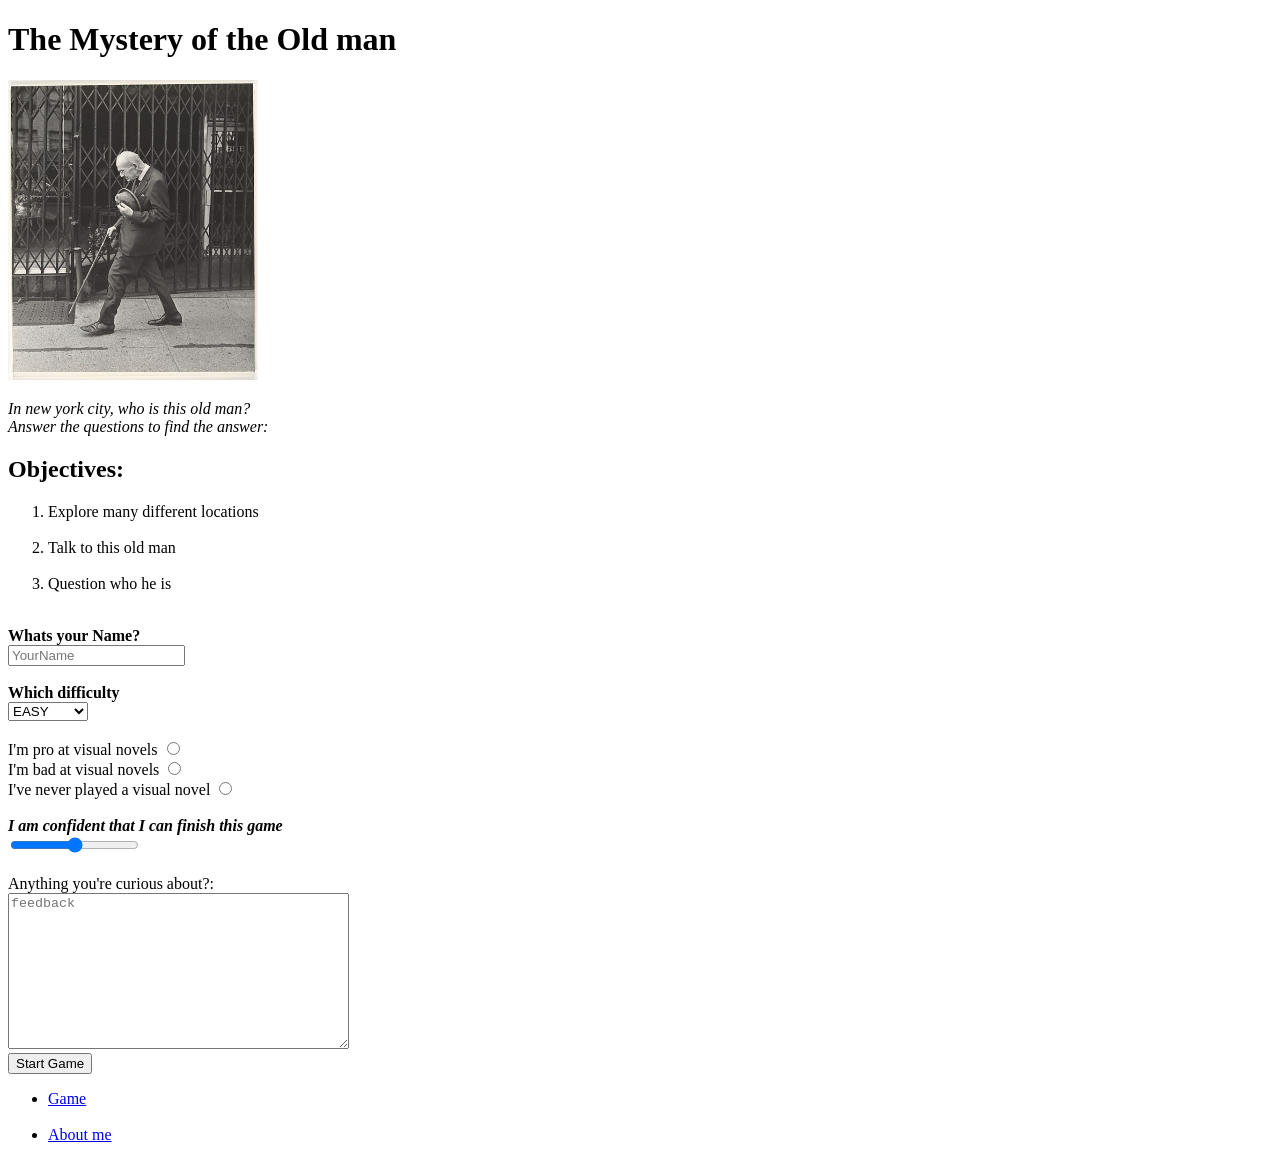
==== index.html @ 1ff6e743 "commit" ====
<!DOCTYPE html>
<html lang="en">
<head>
    <meta charset="UTF-8">
    <meta name="viewport" content="width=device-width, initial-scale=1.0">
    <title>Game</title>
</head>
<body>
    <h1>The Mystery of the Old man</h1>
    <img src="restricted.jpg" width="250"height=300>
    <p><i>In new york city, who is this old man? <br>Answer the questions to find the answer:</i></p>
        <h2>Objectives:</h2>
<ol>
<li>Explore many different locations</li>
<br>
<li>Talk to this old man</li>
<br>
<li>Question who he is</li>
</ol>
<br>
    <form method="get" action="game.html">
        <label for="firstquestion"><b>Whats your Name?</b></label>
        <br>
        <input type="email" id="firstquestion" name="firstquestion" placeholder="YourName">
        <br>
        <br>
        <label for="dropdown"><b>Which difficulty</b></label>
        <br>
        <select name="dropdown">
            <option value="At school">EASY</option>
            <option value="At home">NORMAL</option>
            <option value="At park">HARD</option>
        </select>
        <br>
        <br>
        <label for="radiotype">I'm pro at visual novels</label>
        <input type="radio" id="radiotype" name="radiotype">
        <br>
        <label for="radiotype2">I'm bad at visual novels</label>
        <input type="radio" id="radiotype2" name="radiotype">
        <br>
        <label for="radiotype3">I've never played a visual novel</label>
        <input type="radio" id="radiotype3" name="radiotype">

        <br>
        <br>
        <label for="field"><b><i>I am confident that I can finish this game</i></b></label>
        <br>
        <input type="range" id="field" name="field">
        <br>
        <br>
        <label for="Iontknow">Anything you're curious about?:</label>
        <br>
        <textarea name="Iontknow" id="Iontknow" placeholder="feedback" cols="40" rows="10"></textarea>
        <br>
        <input type="submit" value="Start Game">

    </form>
    <ul>
        <li><a href="game.html">Game</a></li>
        <br>
        <li><a href="aboutme.html">About me</a></li>
    </ul>
</body>
</html>
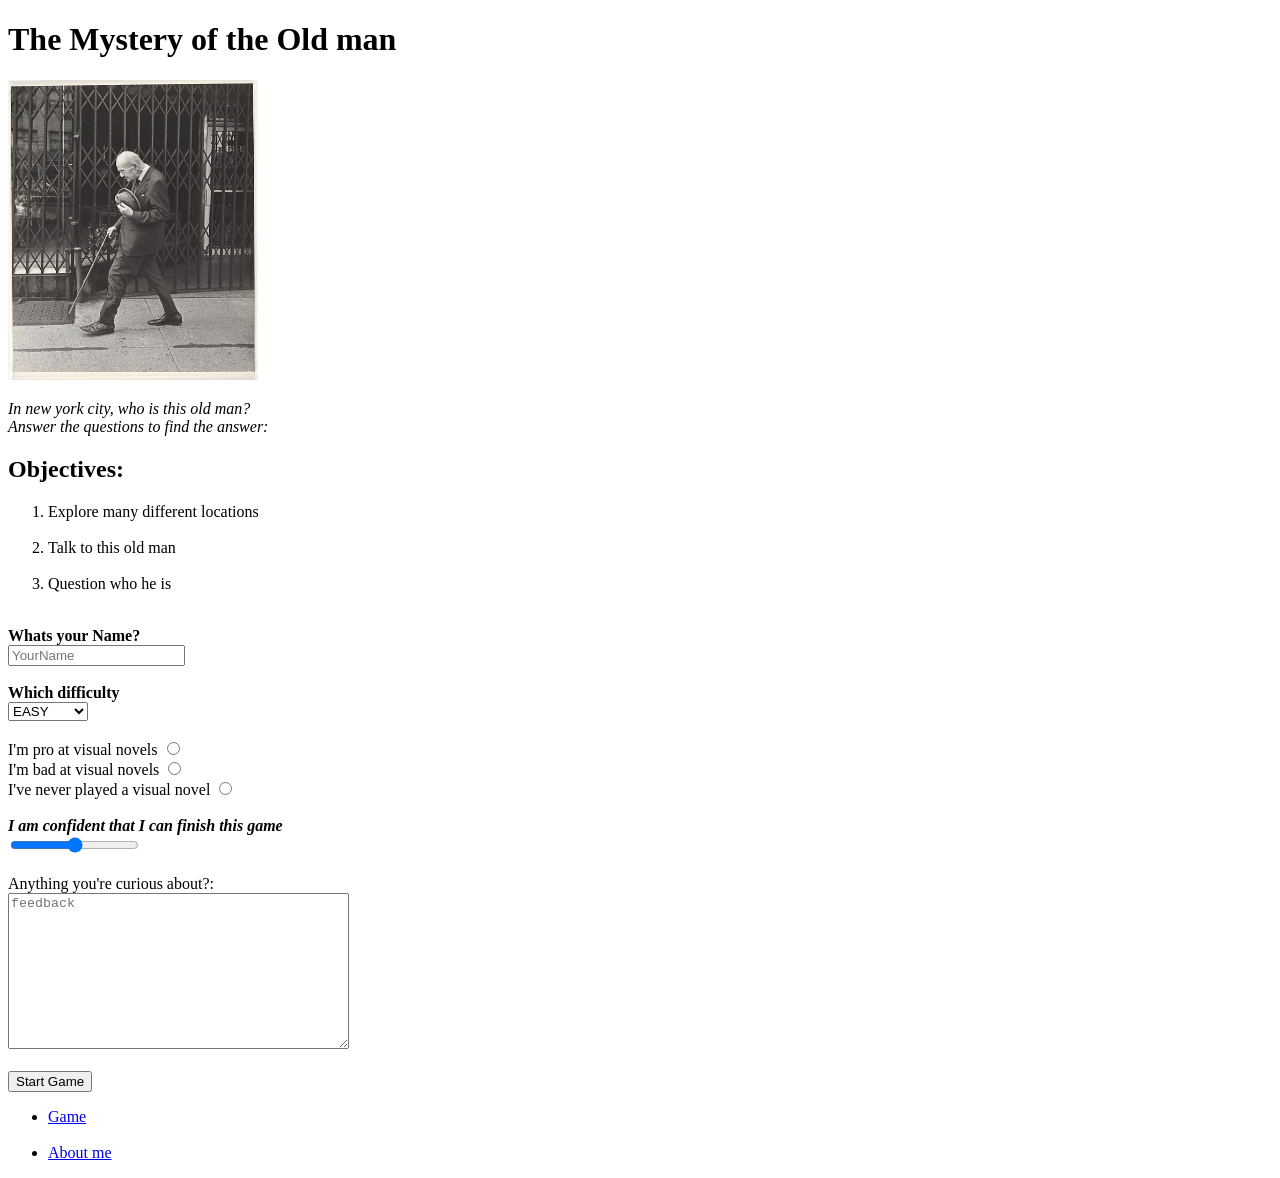
==== commit a49b04a7: "commit" ====
--- a/index.html
+++ b/index.html
@@ -6,9 +6,15 @@
     <title>Game</title>
 </head>
 <body>
-    <h1>The Mystery of the Old man</h1>
+    <header>
+        <h1>The Mystery of the Old man</h1>
+    </header>
+    <main>
+        <section>
     <img src="restricted.jpg" width="250"height=300>
     <p><i>In new york city, who is this old man? <br>Answer the questions to find the answer:</i></p>
+    </section>
+    <section>
         <h2>Objectives:</h2>
 <ol>
 <li>Explore many different locations</li>
@@ -17,13 +23,17 @@
 <br>
 <li>Question who he is</li>
 </ol>
+</section>
 <br>
+<section>
     <form method="get" action="game.html">
+        <section>
         <label for="firstquestion"><b>Whats your Name?</b></label>
         <br>
         <input type="email" id="firstquestion" name="firstquestion" placeholder="YourName">
+        </section>
         <br>
-        <br>
+        <section>
         <label for="dropdown"><b>Which difficulty</b></label>
         <br>
         <select name="dropdown">
@@ -31,8 +41,9 @@
             <option value="At home">NORMAL</option>
             <option value="At park">HARD</option>
         </select>
+        </section>
         <br>
-        <br>
+        <section>
         <label for="radiotype">I'm pro at visual novels</label>
         <input type="radio" id="radiotype" name="radiotype">
         <br>
@@ -41,25 +52,33 @@
         <br>
         <label for="radiotype3">I've never played a visual novel</label>
         <input type="radio" id="radiotype3" name="radiotype">
-
+        </section>
         <br>
-        <br>
+        <section>
         <label for="field"><b><i>I am confident that I can finish this game</i></b></label>
         <br>
         <input type="range" id="field" name="field">
+        </section>
         <br>
-        <br>
+        <section>
         <label for="Iontknow">Anything you're curious about?:</label>
         <br>
         <textarea name="Iontknow" id="Iontknow" placeholder="feedback" cols="40" rows="10"></textarea>
+        </section>
         <br>
+        <section>
         <input type="submit" value="Start Game">
+        </section>
 
     </form>
+    </section>
+    </main>
+    <footer>
     <ul>
         <li><a href="game.html">Game</a></li>
         <br>
-        <li><a href="aboutme.html">About me</a></li>
+        <li><a href="about.html">About me</a></li>
     </ul>
+    </footer>
 </body>
 </html>
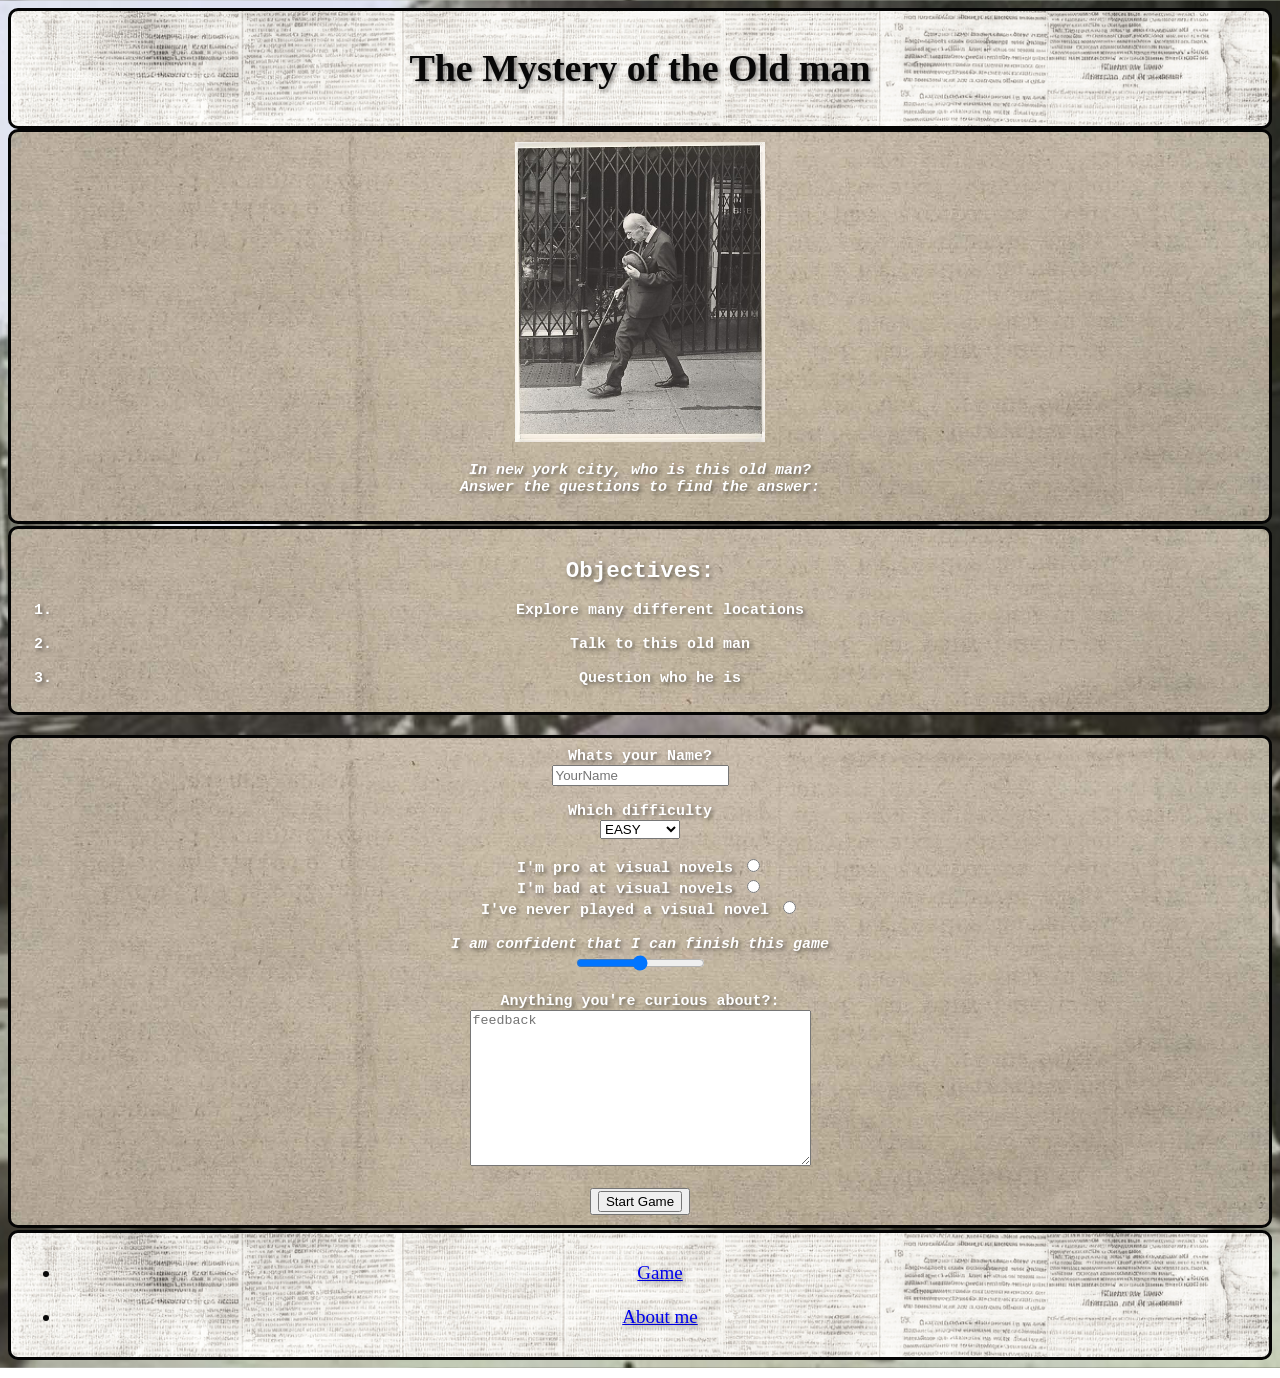
==== commit 3b08b685: "commit" ====
--- a/index.html
+++ b/index.html
@@ -3,18 +3,24 @@
 <head>
     <meta charset="UTF-8">
     <meta name="viewport" content="width=device-width, initial-scale=1.0">
+    <link rel="stylesheet" href="style2.css">
     <title>Game</title>
 </head>
-<body>
+<body class="gamepage">
     <header>
+        <div class="scene-text">
         <h1>The Mystery of the Old man</h1>
+        </div>
     </header>
     <main>
         <section>
+            <div class="scene2-text">
     <img src="restricted.jpg" width="250"height=300>
     <p><i>In new york city, who is this old man? <br>Answer the questions to find the answer:</i></p>
+            </div>
     </section>
     <section>
+        <div class="scene2-text">
         <h2>Objectives:</h2>
 <ol>
 <li>Explore many different locations</li>
@@ -23,9 +29,11 @@
 <br>
 <li>Question who he is</li>
 </ol>
+        </div>
 </section>
 <br>
 <section>
+    <div class="scene2-text">
     <form method="get" action="game.html">
         <section>
         <label for="firstquestion"><b>Whats your Name?</b></label>
@@ -67,18 +75,23 @@
         </section>
         <br>
         <section>
+            <button class="button">
         <input type="submit" value="Start Game">
+            </button>
         </section>
 
     </form>
+    </div>
     </section>
     </main>
     <footer>
+        <div class="scene-text">
     <ul>
         <li><a href="game.html">Game</a></li>
         <br>
         <li><a href="about.html">About me</a></li>
     </ul>
+        </div>
     </footer>
 </body>
 </html>
--- a/style2.css
+++ b/style2.css
@@ -0,0 +1,120 @@
+.op{
+    background-color:rgb(101, 103, 206);
+    font-family:'Times New Roman', Times, serif;
+    color:rgb(12, 12, 183);
+    text-align:center;
+    border: 6px solid rgb(188, 15, 41);
+    padding: 10px;
+}
+
+.second{
+    background-image: url('plaidtartan.jpg');
+    background-size: cover;
+    background-position: center;
+    font-family:'Times New Roman', Times, serif;
+    color:rgb(251, 251, 251);
+    border: 6px solid rgb(101, 103, 206);
+    padding: 10px;
+    text-shadow: 2px 2px 4px rgba(0, 0, 0, 0.5);
+}
+
+.headingfgame{
+    background-color:rgb(101, 103, 206);
+    font-family:'Times New Roman', Times, serif;
+    color:rgb(12, 12, 183);
+    text-align:center;
+    border: 6px solid rgb(188, 15, 41);
+    padding: 10px;
+}
+.heading2game{
+   background-image: url('newyork.jpeg');
+   background-size: cover;
+   background-position: center;
+   text-align:center;
+   padding: 10px;
+   color:rgb(255, 255, 255);
+   font-family:Cambria, Cochin, Georgia, Times, 'Times New Roman', serif;
+   text-shadow: 2px 2px 4px rgba(0, 0, 0, 0.5);
+
+}
+.scene-text{
+    background-image: url('newspaper2.jpg');
+    background-size: cover;
+    background-position: center;
+    text-align:center;
+    border: 3px solid rgb(4, 4, 4);
+    border-radius: 10px;
+    padding: 10px;
+    color:rgb(8, 8, 8);
+    font-family:Cambria, Cochin, Georgia, Times, 'Times New Roman', serif;
+    text-shadow: 2px 2px 4px rgba(0, 0, 0, 0.5);
+    font-size: 19px;
+}
+.scene2-text{
+    background-image: url('newspaper.jpg');
+    background-size: cover;
+    background-position: center;
+    text-align:center;
+    border: 3px solid rgb(4, 4, 4);
+    border-radius: 10px;
+    padding: 10px;
+    color:rgb(255, 255, 255);
+    font-family:monospace;
+    font-weight:bold;
+    text-shadow: 2px 2px 4px rgba(0, 0, 0, 0.5);
+    font-size: 15px;
+     margin-bottom: 2px;
+
+}
+.long{
+    background-image: url('NYCPIC2.jpg');
+    background-size: cover;
+    background-position: center;
+    place-items:center;
+     margin-bottom: 2px;
+}
+/* Space between buttons */
+#choices-container {
+    display: flex;
+    flex-direction: row;
+    gap: 25px;
+    align-items: center;
+    margin-top: 2px;
+}
+
+/* Make buttons bigger */
+#choices-container button {
+    width: 250px;
+    min-height: 50px;
+    padding: 20px;
+    font-size: 20px;
+    border-radius: 10px;
+    cursor: pointer;
+    font-family:monospace;
+    background-color:rgb(231, 232, 221);
+    border: 3px solid rgb(50, 61, 3);
+}
+
+.gamepage{
+    background-image: url('NYCPIC2.jpg');
+    background-size: cover;
+    background-position: center;
+}
+.aboutme{
+    background-image: url('pinkpantheress.jpg');
+    background-size: cover;
+    background-position: center;
+}
+
+
+.button button {
+    width: 250px;
+    min-height: 50px;
+    padding: 20px;
+    font-size: 20px;
+    border-radius: 10px;
+    cursor: pointer;
+    font-family:monospace;
+    background-color:rgb(231, 232, 221);
+    border: 3px solid rgb(50, 61, 3);
+}
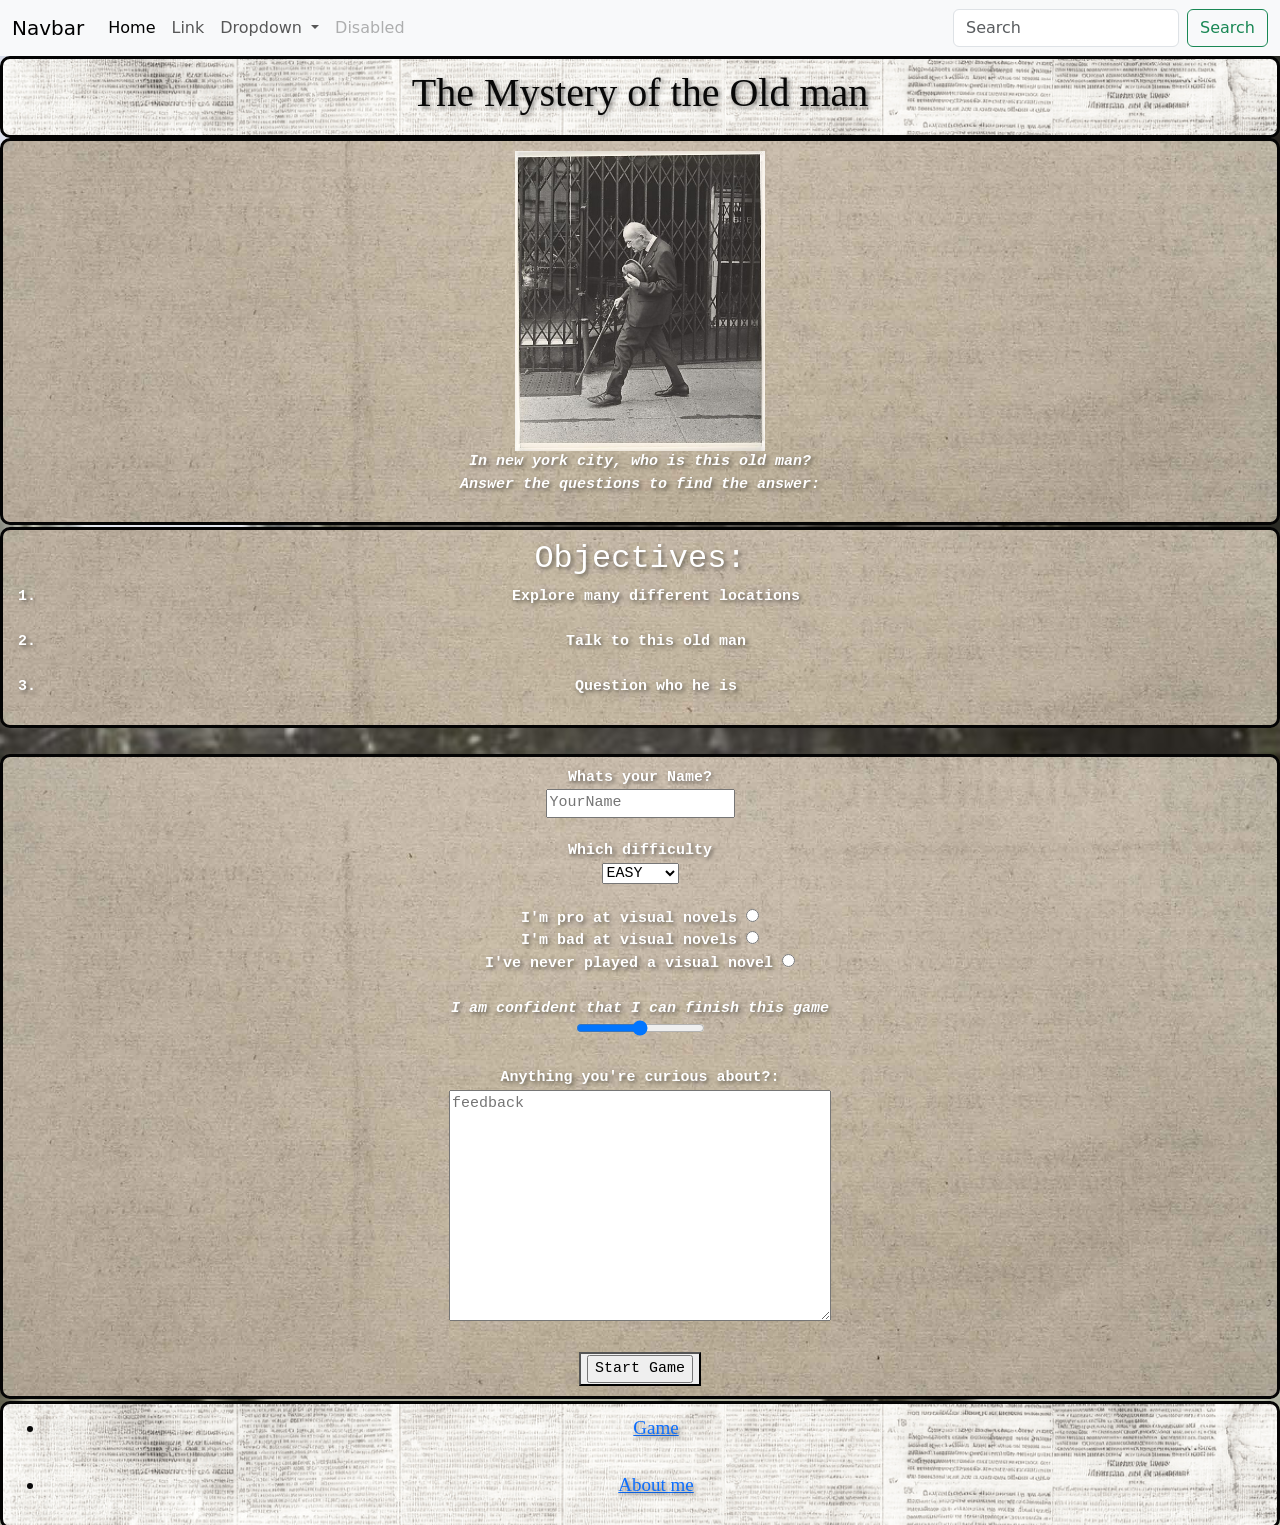
==== commit ef7f6224: "commit" ====
--- a/index.html
+++ b/index.html
@@ -5,8 +5,45 @@
     <meta name="viewport" content="width=device-width, initial-scale=1.0">
     <link rel="stylesheet" href="style2.css">
     <title>Game</title>
+    <link href="https://cdn.jsdelivr.net/npm/bootstrap@5.3.9/dist/css/bootstrap.min.css" rel="stylesheet" integrity="sha384-yEPZ7jP9S0QKiUQ0m3jjsO4ProIW7wvR9gXkI7JOGa2XVsw53Yke2bsdkBbjmmiX" crossorigin="anonymous">
 </head>
 <body class="gamepage">
+    <nav class="navbar navbar-expand-lg bg-body-tertiary">
+  <div class="container-fluid">
+    <a class="navbar-brand" href="#">Navbar</a>
+    <button class="navbar-toggler" type="button" data-bs-toggle="collapse" data-bs-target="#navbarSupportedContent" aria-controls="navbarSupportedContent" aria-expanded="false" aria-label="Toggle navigation">
+      <span class="navbar-toggler-icon"></span>
+    </button>
+    <div class="collapse navbar-collapse" id="navbarSupportedContent">
+      <ul class="navbar-nav me-auto mb-2 mb-lg-0">
+        <li class="nav-item">
+          <a class="nav-link active" aria-current="page" href="#">Home</a>
+        </li>
+        <li class="nav-item">
+          <a class="nav-link" href="#">Link</a>
+        </li>
+        <li class="nav-item dropdown">
+          <a class="nav-link dropdown-toggle" href="#" role="button" data-bs-toggle="dropdown" aria-expanded="false">
+            Dropdown
+          </a>
+          <ul class="dropdown-menu">
+            <li><a class="dropdown-item" href="#">Action</a></li>
+            <li><a class="dropdown-item" href="#">Another action</a></li>
+            <li><hr class="dropdown-divider"></li>
+            <li><a class="dropdown-item" href="#">Something else here</a></li>
+          </ul>
+        </li>
+        <li class="nav-item">
+          <a class="nav-link disabled" aria-disabled="true">Disabled</a>
+        </li>
+      </ul>
+      <form class="d-flex" role="search">
+        <input class="form-control me-2" type="search" placeholder="Search" aria-label="Search"/>
+        <button class="btn btn-outline-success" type="submit">Search</button>
+      </form>
+    </div>
+  </div>
+</nav>
     <header>
         <div class="scene-text">
         <h1>The Mystery of the Old man</h1>
@@ -93,5 +130,6 @@
     </ul>
         </div>
     </footer>
+    <script src="https://cdn.jsdelivr.net/npm/bootstrap@5.3.9/dist/js/bootstrap.bundle.min.js" integrity="sha384-WyOxWvTyr1QaMPfiPJSv76iReVthorl5uWlFtZPyK0IEB0hGzo9y5Bp9mYanr8Bu" crossorigin="anonymous"></script>
 </body>
 </html>
--- a/style2.css
+++ b/style2.css
@@ -50,6 +50,23 @@
     text-shadow: 2px 2px 4px rgba(0, 0, 0, 0.5);
     font-size: 19px;
 }
+.scene3-text{
+    background-image: url('newspaper2.jpg');
+    background-size: cover;
+    background-position: center;
+    text-align:center;
+    border: 3px solid rgb(4, 4, 4);
+    border-radius: 10px;
+    padding: 10px;
+    color:rgb(8, 8, 8);
+    font-family:Cambria, Cochin, Georgia, Times, 'Times New Roman', serif;
+    text-shadow: 2px 2px 4px rgba(0, 0, 0, 0.5);
+    font-size: 22px;
+    height: 450px;
+    align-items: center;
+    display: flex;
+    width:50;
+}
 .scene2-text{
     background-image: url('newspaper.jpg');
     background-size: cover;
@@ -73,7 +90,7 @@
     place-items:center;
      margin-bottom: 2px;
 }
-/* Space between buttons */
+
 #choices-container {
     display: flex;
     flex-direction: row;
@@ -82,7 +99,7 @@
     margin-top: 2px;
 }
 
-/* Make buttons bigger */
+
 #choices-container button {
     width: 250px;
     min-height: 50px;
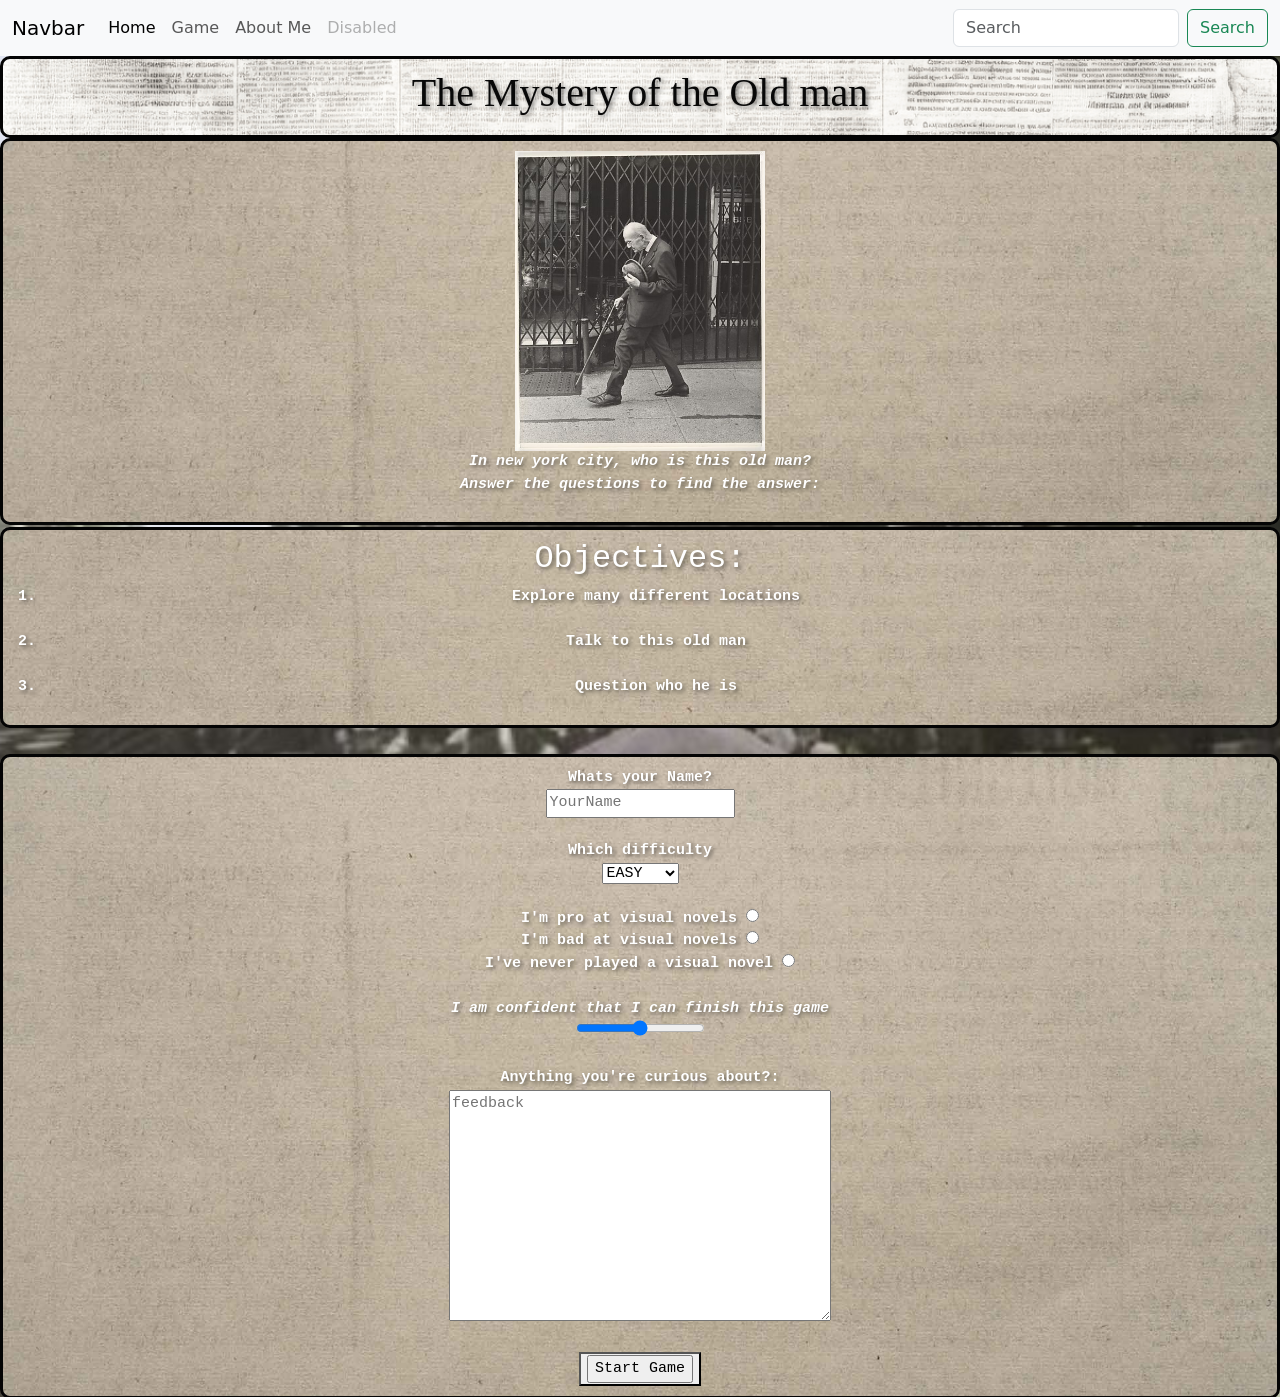
==== commit d2fda5d6: "commit" ====
--- a/index.html
+++ b/index.html
@@ -17,21 +17,13 @@
     <div class="collapse navbar-collapse" id="navbarSupportedContent">
       <ul class="navbar-nav me-auto mb-2 mb-lg-0">
         <li class="nav-item">
-          <a class="nav-link active" aria-current="page" href="#">Home</a>
+          <a class="nav-link active" aria-current="page" href="index.html">Home</a>
         </li>
         <li class="nav-item">
-          <a class="nav-link" href="#">Link</a>
+          <a class="nav-link" href="game.html">Game</a>
         </li>
-        <li class="nav-item dropdown">
-          <a class="nav-link dropdown-toggle" href="#" role="button" data-bs-toggle="dropdown" aria-expanded="false">
-            Dropdown
-          </a>
-          <ul class="dropdown-menu">
-            <li><a class="dropdown-item" href="#">Action</a></li>
-            <li><a class="dropdown-item" href="#">Another action</a></li>
-            <li><hr class="dropdown-divider"></li>
-            <li><a class="dropdown-item" href="#">Something else here</a></li>
-          </ul>
+        <li class="nav-item">
+          <a class="nav-link" href="about.html">About Me</a>
         </li>
         <li class="nav-item">
           <a class="nav-link disabled" aria-disabled="true">Disabled</a>
@@ -122,13 +114,6 @@
     </section>
     </main>
     <footer>
-        <div class="scene-text">
-    <ul>
-        <li><a href="game.html">Game</a></li>
-        <br>
-        <li><a href="about.html">About me</a></li>
-    </ul>
-        </div>
     </footer>
     <script src="https://cdn.jsdelivr.net/npm/bootstrap@5.3.9/dist/js/bootstrap.bundle.min.js" integrity="sha384-WyOxWvTyr1QaMPfiPJSv76iReVthorl5uWlFtZPyK0IEB0hGzo9y5Bp9mYanr8Bu" crossorigin="anonymous"></script>
 </body>
--- a/style2.css
+++ b/style2.css
@@ -61,7 +61,7 @@
     color:rgb(8, 8, 8);
     font-family:Cambria, Cochin, Georgia, Times, 'Times New Roman', serif;
     text-shadow: 2px 2px 4px rgba(0, 0, 0, 0.5);
-    font-size: 22px;
+    font-size: 18px;
     height: 450px;
     align-items: center;
     display: flex;
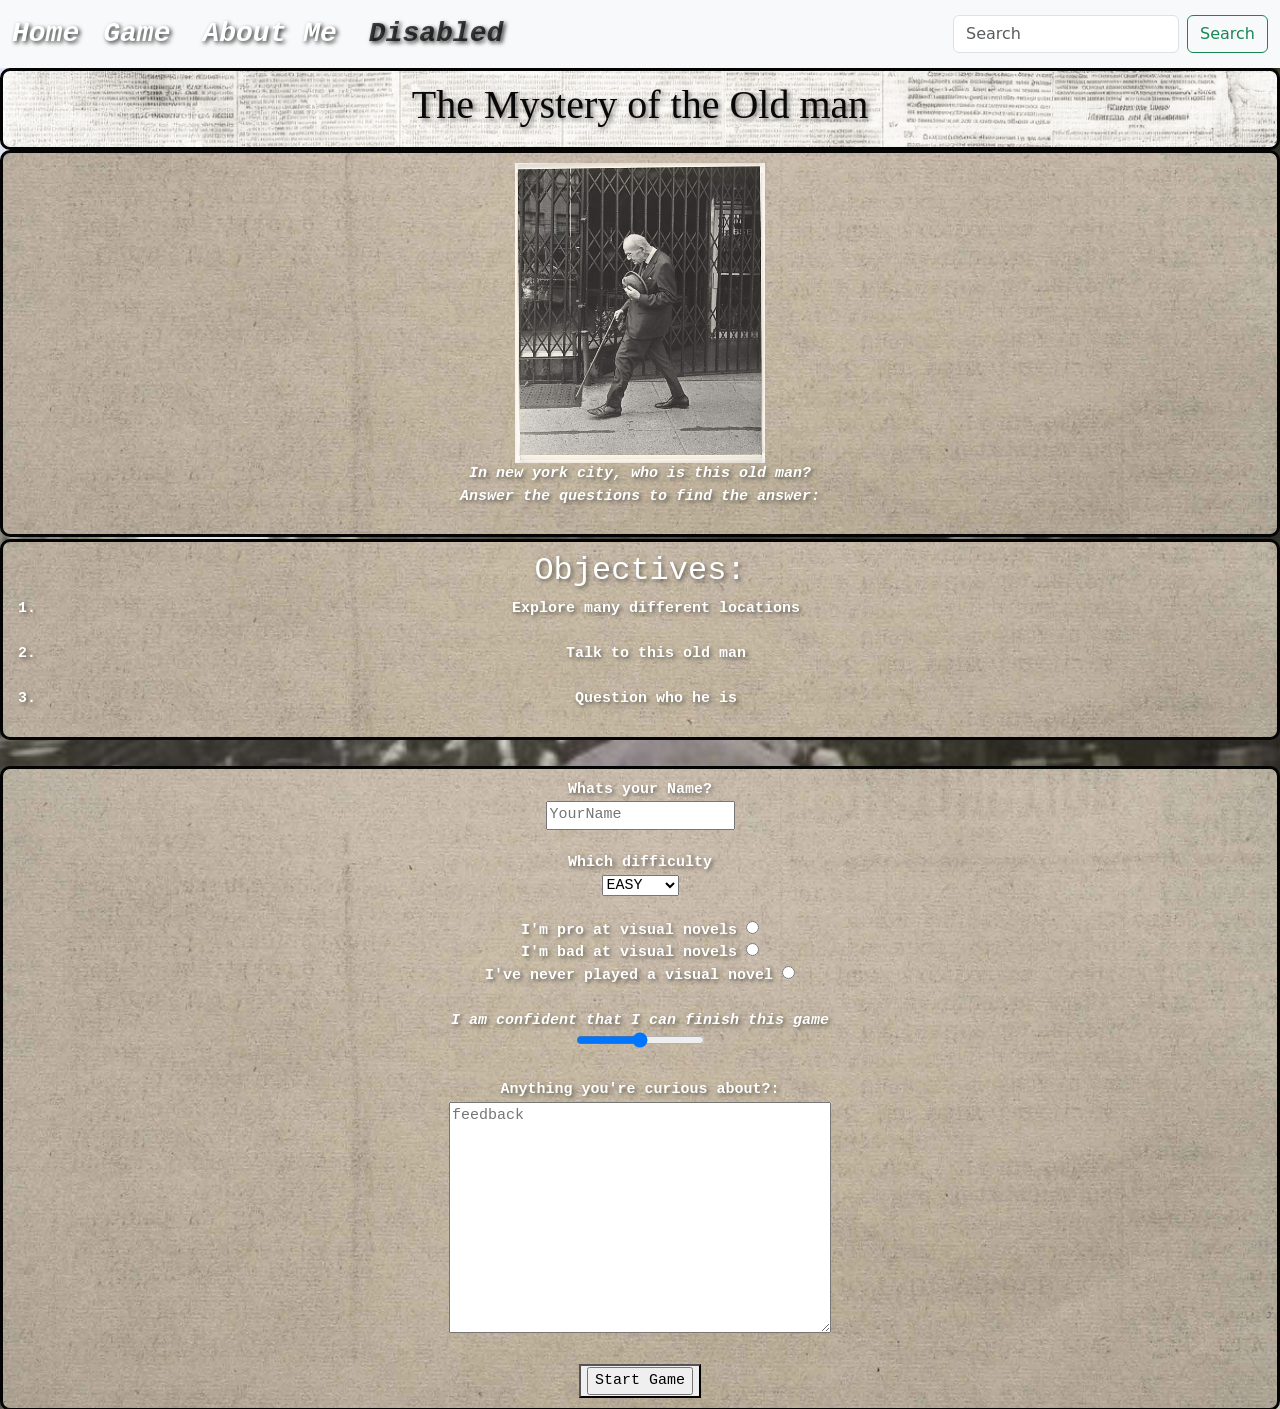
==== commit 10e38376: "commit" ====
--- a/index.html
+++ b/index.html
@@ -8,25 +8,22 @@
     <link href="https://cdn.jsdelivr.net/npm/bootstrap@5.3.9/dist/css/bootstrap.min.css" rel="stylesheet" integrity="sha384-yEPZ7jP9S0QKiUQ0m3jjsO4ProIW7wvR9gXkI7JOGa2XVsw53Yke2bsdkBbjmmiX" crossorigin="anonymous">
 </head>
 <body class="gamepage">
-    <nav class="navbar navbar-expand-lg bg-body-tertiary">
+    <nav class="navbar navbar-expand-lg bg-body-tertiary custom-navbar1">
   <div class="container-fluid">
-    <a class="navbar-brand" href="#">Navbar</a>
+    <a class="navbar-brand navbar-brand font-monospace fw-bold fst-italic fs-3" href="#" style="color: #ffffff; text-shadow: 2px 2px 4px rgba(0, 0, 0, 0.8);" href="#">Home</a>
     <button class="navbar-toggler" type="button" data-bs-toggle="collapse" data-bs-target="#navbarSupportedContent" aria-controls="navbarSupportedContent" aria-expanded="false" aria-label="Toggle navigation">
       <span class="navbar-toggler-icon"></span>
     </button>
     <div class="collapse navbar-collapse" id="navbarSupportedContent">
       <ul class="navbar-nav me-auto mb-2 mb-lg-0">
         <li class="nav-item">
-          <a class="nav-link active" aria-current="page" href="index.html">Home</a>
+          <a class="nav-link navbar-brand font-monospace fw-bold fst-italic fs-3" href="#" style="color: #ffffff; text-shadow: 2px 2px 4px rgba(0, 0, 0, 0.8);" href="game.html">Game</a>
         </li>
         <li class="nav-item">
-          <a class="nav-link" href="game.html">Game</a>
+          <a class="nav-link navbar-brand font-monospace fw-bold fst-italic fs-3" href="#" style="color: #ffffff; text-shadow: 2px 2px 4px rgba(0, 0, 0, 0.8);" href="about.html">About Me</a>
         </li>
         <li class="nav-item">
-          <a class="nav-link" href="about.html">About Me</a>
-        </li>
-        <li class="nav-item">
-          <a class="nav-link disabled" aria-disabled="true">Disabled</a>
+          <a class="nav-link disabled navbar-brand font-monospace fw-bold fst-italic fs-3" href="#" style="color: #000000b7; text-shadow: 2px 2px 4px rgba(0, 0, 0, 0.8);" aria-disabled="true">Disabled</a>
         </li>
       </ul>
       <form class="d-flex" role="search">
--- a/style2.css
+++ b/style2.css
@@ -134,4 +134,22 @@
     font-family:monospace;
     background-color:rgb(231, 232, 221);
     border: 3px solid rgb(50, 61, 3);
+}
+.custom-navbar {
+  background-image: url(newspaper2.jpg);
+  background-size: cover;       
+  background-position: center;  
+  background-repeat: no-repeat; 
+}
+.custom-navbar1 {
+  background-image: url(nycpic2.jpg);
+  background-size: cover;       
+  background-position: center;  
+  background-repeat: no-repeat; 
+}
+.custom-navbar2 {
+  background-image: url(pinkpan.jpg);
+  background-size: cover;       
+  background-position: center;  
+  background-repeat: no-repeat; 
 }
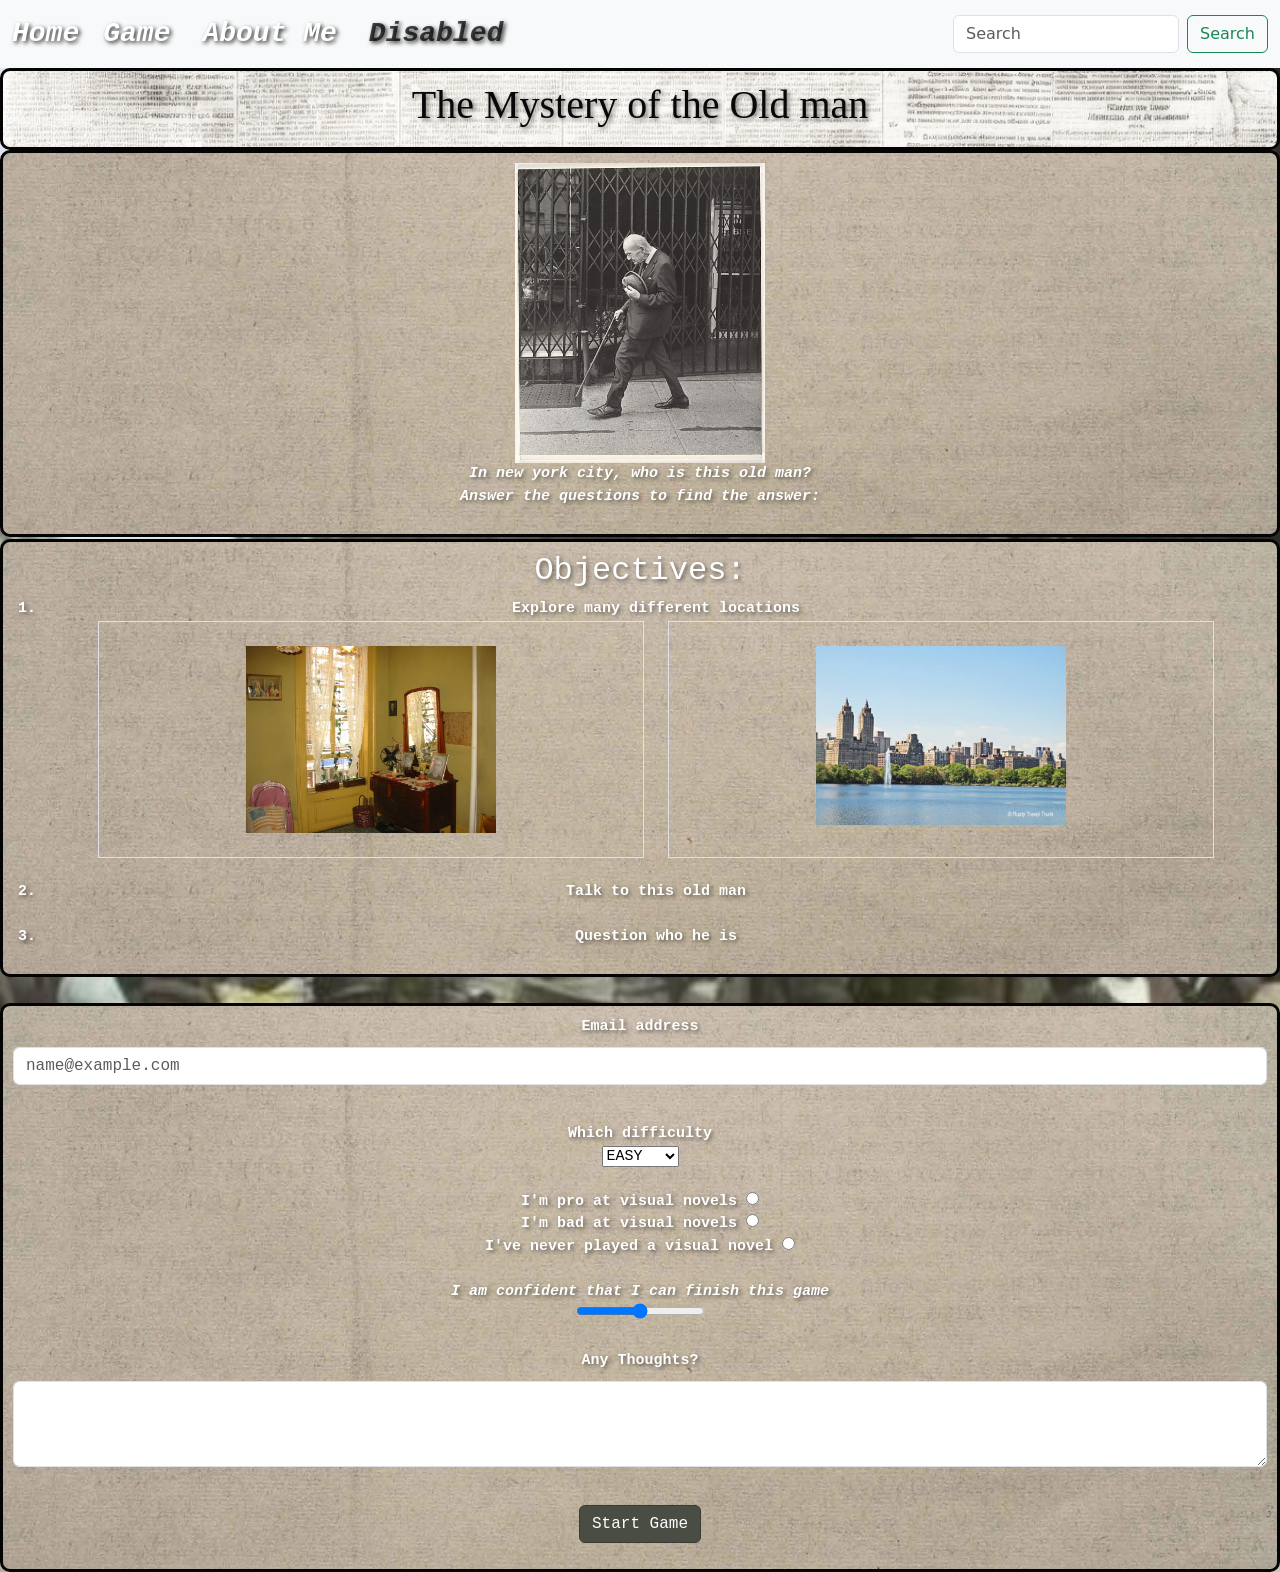
==== commit 0d109c77: "commit" ====
--- a/index.html
+++ b/index.html
@@ -17,10 +17,10 @@
     <div class="collapse navbar-collapse" id="navbarSupportedContent">
       <ul class="navbar-nav me-auto mb-2 mb-lg-0">
         <li class="nav-item">
-          <a class="nav-link navbar-brand font-monospace fw-bold fst-italic fs-3" href="#" style="color: #ffffff; text-shadow: 2px 2px 4px rgba(0, 0, 0, 0.8);" href="game.html">Game</a>
+          <a class="nav-link navbar-brand font-monospace fw-bold fst-italic fs-3"style="color: #ffffff; text-shadow: 2px 2px 4px rgba(0, 0, 0, 0.8);" href="game.html">Game</a>
         </li>
         <li class="nav-item">
-          <a class="nav-link navbar-brand font-monospace fw-bold fst-italic fs-3" href="#" style="color: #ffffff; text-shadow: 2px 2px 4px rgba(0, 0, 0, 0.8);" href="about.html">About Me</a>
+          <a class="nav-link navbar-brand font-monospace fw-bold fst-italic fs-3" style="color: #ffffff; text-shadow: 2px 2px 4px rgba(0, 0, 0, 0.8);" href="about.html">About Me</a>
         </li>
         <li class="nav-item">
           <a class="nav-link disabled navbar-brand font-monospace fw-bold fst-italic fs-3" href="#" style="color: #000000b7; text-shadow: 2px 2px 4px rgba(0, 0, 0, 0.8);" aria-disabled="true">Disabled</a>
@@ -50,6 +50,21 @@
         <h2>Objectives:</h2>
 <ol>
 <li>Explore many different locations</li>
+<div class="container">
+  <div class="row g-4 justify-content-center">
+    <div class="col-6">
+      <div class="border p-4 text-center h-100">
+        <img src="apartment.jpg" width="250" height="300" class="img-fluid" alt="Restricted Image">
+      </div>
+    </div>
+    <div class="col-6">
+      <div class="border p-4 text-center h-100">
+        <img src="centralpark2.jpg" width="250" height="300" class="img-fluid" alt="Restricted Image">
+      </div>
+    </div>
+
+  </div>
+</div>
 <br>
 <li>Talk to this old man</li>
 <br>
@@ -62,9 +77,10 @@
     <div class="scene2-text">
     <form method="get" action="game.html">
         <section>
-        <label for="firstquestion"><b>Whats your Name?</b></label>
-        <br>
-        <input type="email" id="firstquestion" name="firstquestion" placeholder="YourName">
+        <div class="mb-3">
+  <label for="exampleFormControlInput1" class="form-label">Email address</label>
+  <input type="email" class="form-control" id="exampleFormControlInput1" placeholder="name@example.com">
+</div>
         </section>
         <br>
         <section>
@@ -95,15 +111,16 @@
         </section>
         <br>
         <section>
-        <label for="Iontknow">Anything you're curious about?:</label>
-        <br>
-        <textarea name="Iontknow" id="Iontknow" placeholder="feedback" cols="40" rows="10"></textarea>
+<div class="mb-3">
+  <label for="exampleFormControlTextarea1" class="form-label">Any Thoughts?</label>
+  <textarea class="form-control" id="exampleFormControlTextarea1" rows="3"></textarea>
+</div>
         </section>
         <br>
         <section>
-            <button class="button">
-        <input type="submit" value="Start Game">
-            </button>
+        <div class="col-auto">
+    <button type="submit" class="btn btn-primary mb-3" style="background-color: #4a4d44; border-color: #3c3a35;">Start Game</button>
+  </div>
         </section>
 
     </form>
